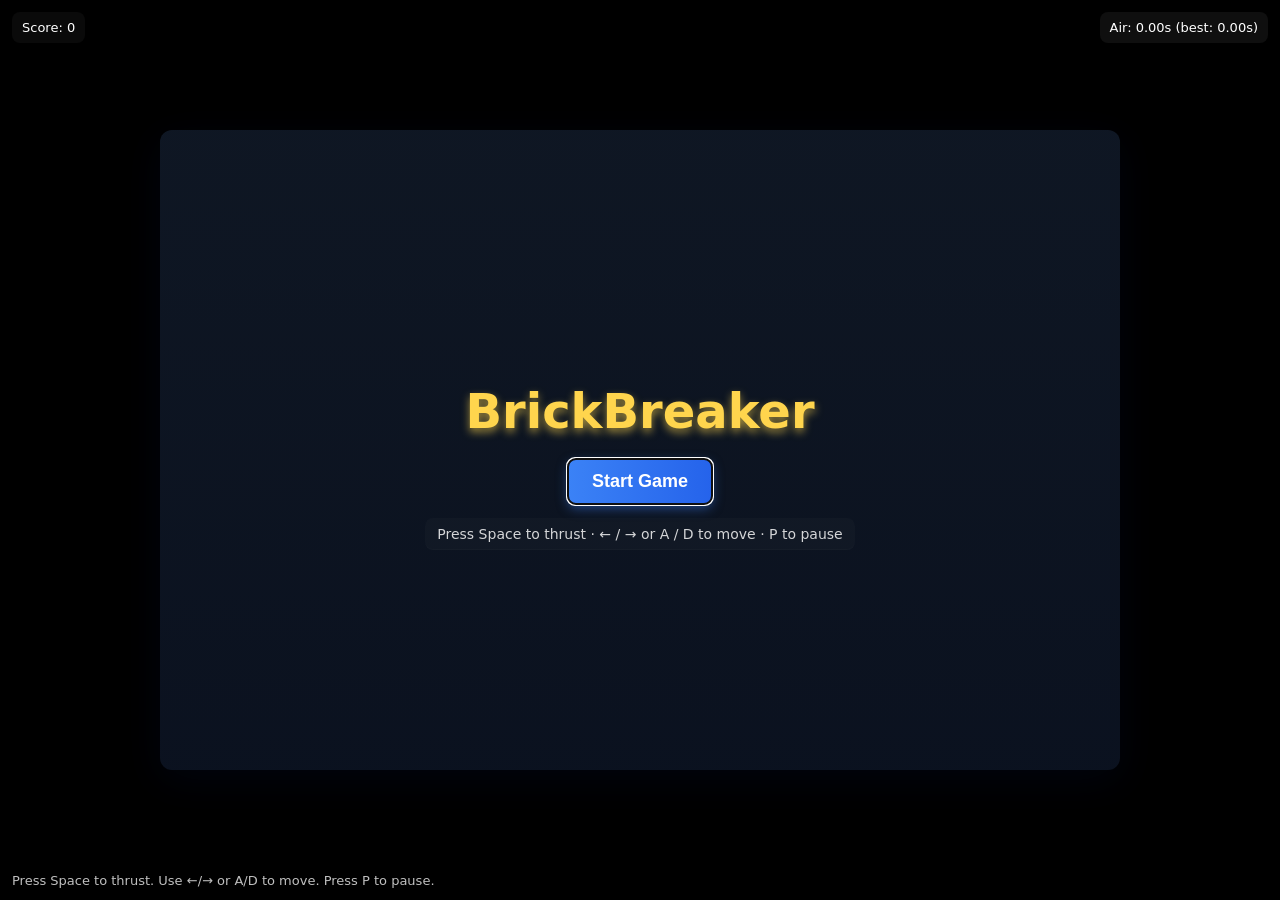
==== index.html @ c760f02c "Added start button autofocus and input pointer events update" ====
<!doctype html>
<html lang="en">
<head>
  <meta charset="utf-8">
  <meta name="viewport" content="width=device-width,initial-scale=1">
  <title>Floating Box</title>
  <link rel="stylesheet" href="style.css">
 </head>
<body>
  <div id="gameWrap" class="game-wrap">
    <div id="titleScreen" class="title-screen">
      <h1>BrickBreaker</h1>
      <button id="startGame" type="button" autofocus>Start Game</button>
      <div class="controls-hint">Press Space to thrust · ← / → or A / D to move · P to pause</div>
    </div>
    <canvas id="game" style="display:none"></canvas>
  </div>
  <div class="hint">Press Space to thrust. Use ←/→ or A/D to move. Press P to pause.</div>
  <div class="score" id="score">Score: 0</div>
  <div class="airtime" id="airtime">Air: 0.00s (best: 0.00s)</div>
  <div id="gameOver" class="overlay" aria-hidden="true">
    <div class="panel">
      <h1>Game Over</h1>
      <div class="final-air">Your airtime: <span id="final-air">0.00s</span></div>
      <label for="initials">Enter initials (3):</label>
      <input id="initials" maxlength="3" placeholder="ABC" />
      <div class="buttons">
        <button id="submitScore">Submit</button>
        <button id="restart">Restart</button>
      </div>
      <div id="saveMsg" class="save-msg" aria-live="polite"></div>
      <div class="leaderboard" id="leaderboard">
        <div class="leaderboard-header">
          <h2>Leaderboard</h2>
          <div class="leaderboard-controls">
            <button id="clearLeaderboard" class="clear-btn">Clear</button>
          </div>
        </div>
        <ol id="scoresList"></ol>
        <div id="leaderboardEmpty" class="leaderboard-empty">No scores yet</div>
      </div>
      <div id="confirmModal" class="confirm-modal" aria-hidden="true" role="dialog" aria-modal="true">
        <div class="confirm-panel">
          <p id="confirmText">Are you sure?</p>
          <div class="confirm-buttons">
            <button id="confirmYes" class="confirm-yes">Yes</button>
            <button id="confirmNo" class="confirm-no">Cancel</button>
          </div>
        </div>
      </div>
    </div>
  </div>
  <script src="script.js"></script>
</body>
</html>
---- style.css ----
html,body{height:100%;margin:0}
body{display:flex;align-items:center;justify-content:center;background:#000;overflow:hidden;font-family:Inter,system-ui,Segoe UI,Roboto,"Helvetica Neue",Arial}
/* responsive game wrapper to match itch.io recommended embed 960x640 */
.game-wrap{width:100%;max-width:960px;aspect-ratio:960/640;position:relative}
canvas{position:absolute;inset:0;width:100%;height:100%;display:block;background:#000}

/* small UI hint */
.hint{position:fixed;left:12px;bottom:12px;color:rgba(255,255,255,0.75);font-size:13px}

.airtime{position:fixed;right:12px;top:12px;background:rgba(255,255,255,0.06);color:#fff;padding:8px 10px;border-radius:8px;font-size:13px;backdrop-filter:blur(6px)}

.score{position:fixed;left:12px;top:12px;background:rgba(255,255,255,0.04);color:#fff;padding:8px 10px;border-radius:8px;font-size:13px;backdrop-filter:blur(6px)}

/* Game over overlay */
.overlay{position:fixed;inset:0;display:flex;align-items:center;justify-content:center;background:rgba(0,0,0,0.45);backdrop-filter:blur(2px);visibility:hidden;opacity:0;transition:opacity .18s,visibility .18s}
.overlay{z-index:40}
.overlay[aria-hidden="false"]{visibility:visible;opacity:1}
.overlay .panel{background:linear-gradient(180deg,#0f1724,#0b1220);color:#fff;padding:22px;border-radius:12px;min-width:280px;box-shadow:0 8px 30px rgba(2,6,23,0.6);text-align:center}
.overlay h1{margin:0 0 8px;font-size:22px}
.overlay .final-air{margin-bottom:10px}
.overlay label{display:block;margin-bottom:6px;font-size:13px;color:#c7d2fe}
.overlay input{width:100%;padding:8px;border-radius:8px;border:1px solid rgba(255,255,255,0.08);background:rgba(255,255,255,0.02);color:#fff;text-transform:uppercase;letter-spacing:1px;text-align:center;font-weight:600;pointer-events:auto}
.overlay .buttons{display:flex;gap:8px;margin-top:12px}
.overlay button{flex:1;padding:8px 10px;border-radius:8px;border:0;background:#2563eb;color:#fff;cursor:pointer}
.overlay button#restart{background:#374151}

/* Leaderboard inside overlay */
.leaderboard{margin-top:12px;text-align:left}
.leaderboard h2{margin:6px 0 8px;font-size:14px;color:#e0e7ff}
.leaderboard ol{margin:0;padding:0;list-style-position:inside;max-height:220px;overflow:auto}
.leaderboard li{padding:8px 10px;border-radius:8px;background:linear-gradient(90deg, rgba(255,255,255,0.02), rgba(255,255,255,0.01));margin-bottom:8px;display:flex;justify-content:space-between;align-items:center}
.leaderboard .name{font-weight:700;letter-spacing:1px}
.leaderboard .meta{opacity:0.95;color:#fff;display:flex;gap:10px;align-items:center}
.leaderboard .airtime-val{font-weight:700;color:#fff}
.leaderboard .points-val{opacity:0.95;color:#fff}
.leaderboard .medal{width:28px;height:28px;border-radius:50%;display:inline-flex;align-items:center;justify-content:center;font-size:13px;color:#111;font-weight:800;margin-right:8px}
.leaderboard li.top1 .medal{background:#ffd54d}
.leaderboard li.top2 .medal{background:#c0c0c0}
.leaderboard li.top3 .medal{background:#cd7f32}
.leaderboard-header{display:flex;justify-content:space-between;align-items:center;gap:12px}
.leaderboard-controls{display:flex;gap:8px}
.clear-btn{background:transparent;border:1px solid rgba(255,255,255,0.08);color:#fff;padding:6px 8px;border-radius:8px;cursor:pointer}
.clear-btn:hover{background:rgba(255,255,255,0.03)}
.leaderboard-empty{margin-top:8px;color:rgba(255,255,255,0.6);font-size:13px}

/* Confirmation modal */
.confirm-modal{position:fixed;inset:0;display:flex;align-items:center;justify-content:center;background:rgba(0,0,0,0.5);visibility:hidden;opacity:0;transition:opacity .15s,visibility .15s}
.confirm-modal[aria-hidden="false"]{visibility:visible;opacity:1}
.confirm-panel{background:linear-gradient(180deg,#0f1724,#0b1220);color:#fff;padding:18px 20px;border-radius:10px;min-width:280px;box-shadow:0 8px 30px rgba(0,0,0,0.6);text-align:center}
.confirm-panel p{margin:0 0 12px;font-size:15px}
.confirm-buttons{display:flex;gap:10px;justify-content:center}
.confirm-yes{background:#10b981;border:0;color:#062017;padding:8px 12px;border-radius:8px;cursor:pointer}
.confirm-no{background:transparent;border:1px solid rgba(255,255,255,0.08);color:#fff;padding:8px 12px;border-radius:8px;cursor:pointer}
.save-msg{margin-top:8px;color:#bbf7d0;font-size:13px;min-height:18px}

.title-screen {
  position: absolute;
  inset: 0;
  display: flex;
  flex-direction: column;
  align-items: center;
  justify-content: center;
  background: linear-gradient(180deg, rgba(15,23,36,0.98), rgba(11,18,32,0.98));
  color: #fff;
  font-family: Inter, system-ui, Segoe UI, Roboto, "Helvetica Neue", Arial;
  text-align: center;
  z-index: 20;
  border-radius: 12px;
  box-shadow: 0 10px 40px rgba(2,6,23,0.6);
}

.title-screen h1 {
  font-size: 48px;
  margin-bottom: 20px;
  color: #ffd54d;
  text-shadow: 0 4px 8px rgba(255, 213, 77, 0.6);
}

.title-screen button {
  padding: 12px 24px;
  font-size: 18px;
  font-weight: bold;
  color: #fff;
  background: linear-gradient(90deg, #3b82f6, #2563eb);
  border: none;
  border-radius: 8px;
  cursor: pointer;
  box-shadow: 0 4px 12px rgba(59, 130, 246, 0.5);
  transition: transform 0.2s, box-shadow 0.2s;
}

.title-screen button:hover {
  transform: scale(1.05);
  box-shadow: 0 6px 16px rgba(59, 130, 246, 0.7);
}

.title-screen button:active {
  transform: scale(0.95);
  box-shadow: 0 2px 8px rgba(59, 130, 246, 0.4);
}

.title-screen .controls-hint {
  margin-top: 14px;
  font-size: 14px;
  color: rgba(255,255,255,0.82);
  background: rgba(255,255,255,0.02);
  padding: 8px 12px;
  border-radius: 8px;
  box-shadow: inset 0 -1px 0 rgba(255,255,255,0.02);
}
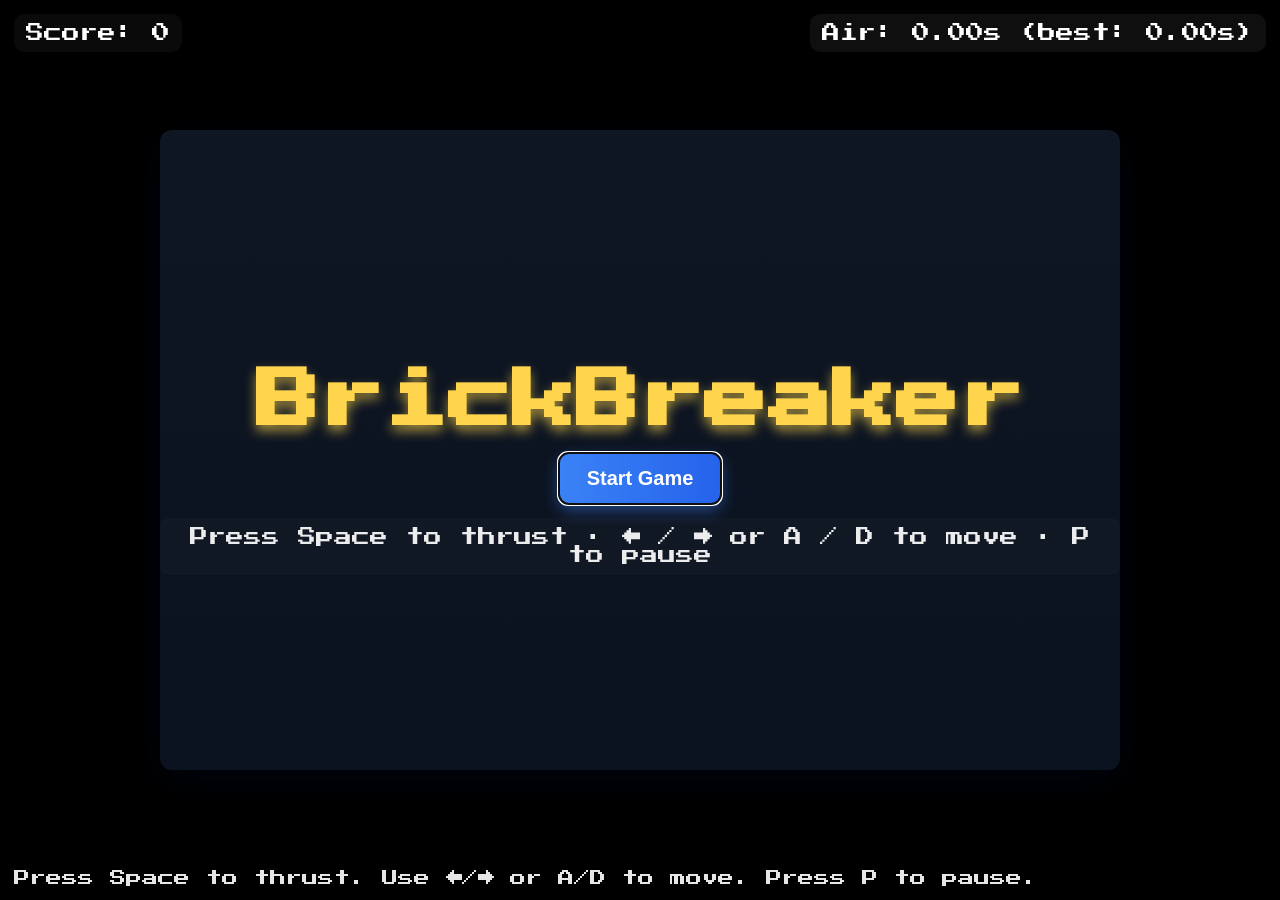
==== commit e53a79bd: "Updated the README.md file to include a link to the new CHANGELOG.md file, which provides a detailed" ====
--- a/index.html
+++ b/index.html
@@ -5,6 +5,7 @@
   <meta name="viewport" content="width=device-width,initial-scale=1">
   <title>Floating Box</title>
   <link rel="stylesheet" href="style.css">
+  <link href="https://fonts.googleapis.com/css2?family=Press+Start+2P&display=swap" rel="stylesheet">
  </head>
 <body>
   <div id="gameWrap" class="game-wrap">
@@ -13,7 +14,11 @@
       <button id="startGame" type="button" autofocus>Start Game</button>
       <div class="controls-hint">Press Space to thrust · ← / → or A / D to move · P to pause</div>
     </div>
+<<<<<<< HEAD
+    <canvas id="game" style="display:none" tabindex="0"></canvas>
+=======
     <canvas id="game" style="display:none"></canvas>
+>>>>>>> 84ac543e83aec68135afdfd53d8ef5bf6cb95071
   </div>
   <div class="hint">Press Space to thrust. Use ←/→ or A/D to move. Press P to pause.</div>
   <div class="score" id="score">Score: 0</div>
--- a/style.css
+++ b/style.css
@@ -1,47 +1,47 @@
 html,body{height:100%;margin:0}
-body{display:flex;align-items:center;justify-content:center;background:#000;overflow:hidden;font-family:Inter,system-ui,Segoe UI,Roboto,"Helvetica Neue",Arial}
+body{display:flex;align-items:center;justify-content:center;background:#000;overflow:hidden;font-family:'Press Start 2P',Inter,system-ui,Segoe UI,Roboto,"Helvetica Neue",Arial;-webkit-font-smoothing:none;text-rendering:optimizeLegibility}
 /* responsive game wrapper to match itch.io recommended embed 960x640 */
 .game-wrap{width:100%;max-width:960px;aspect-ratio:960/640;position:relative}
 canvas{position:absolute;inset:0;width:100%;height:100%;display:block;background:#000}
 
 /* small UI hint */
-.hint{position:fixed;left:12px;bottom:12px;color:rgba(255,255,255,0.75);font-size:13px}
+.hint{position:fixed;left:14px;bottom:14px;color:rgba(255,255,255,0.9);font-size:16px}
 
-.airtime{position:fixed;right:12px;top:12px;background:rgba(255,255,255,0.06);color:#fff;padding:8px 10px;border-radius:8px;font-size:13px;backdrop-filter:blur(6px)}
+.airtime{position:fixed;right:14px;top:14px;background:rgba(255,255,255,0.06);color:#fff;padding:10px 12px;border-radius:10px;font-size:18px;backdrop-filter:blur(6px)}
 
-.score{position:fixed;left:12px;top:12px;background:rgba(255,255,255,0.04);color:#fff;padding:8px 10px;border-radius:8px;font-size:13px;backdrop-filter:blur(6px)}
+.score{position:fixed;left:14px;top:14px;background:rgba(255,255,255,0.04);color:#fff;padding:10px 12px;border-radius:10px;font-size:18px;backdrop-filter:blur(6px)}
 
 /* Game over overlay */
 .overlay{position:fixed;inset:0;display:flex;align-items:center;justify-content:center;background:rgba(0,0,0,0.45);backdrop-filter:blur(2px);visibility:hidden;opacity:0;transition:opacity .18s,visibility .18s}
 .overlay{z-index:40}
 .overlay[aria-hidden="false"]{visibility:visible;opacity:1}
-.overlay .panel{background:linear-gradient(180deg,#0f1724,#0b1220);color:#fff;padding:22px;border-radius:12px;min-width:280px;box-shadow:0 8px 30px rgba(2,6,23,0.6);text-align:center}
-.overlay h1{margin:0 0 8px;font-size:22px}
+.overlay .panel{background:linear-gradient(180deg,#0f1724,#0b1220);color:#fff;padding:26px;border-radius:12px;min-width:320px;box-shadow:0 8px 30px rgba(2,6,23,0.6);text-align:center}
+.overlay h1{margin:0 0 10px;font-size:28px}
 .overlay .final-air{margin-bottom:10px}
-.overlay label{display:block;margin-bottom:6px;font-size:13px;color:#c7d2fe}
-.overlay input{width:100%;padding:8px;border-radius:8px;border:1px solid rgba(255,255,255,0.08);background:rgba(255,255,255,0.02);color:#fff;text-transform:uppercase;letter-spacing:1px;text-align:center;font-weight:600;pointer-events:auto}
-.overlay .buttons{display:flex;gap:8px;margin-top:12px}
-.overlay button{flex:1;padding:8px 10px;border-radius:8px;border:0;background:#2563eb;color:#fff;cursor:pointer}
+.overlay label{display:block;margin-bottom:8px;font-size:16px;color:#c7d2fe}
+.overlay input{width:100%;padding:10px;border-radius:10px;border:1px solid rgba(255,255,255,0.08);background:rgba(255,255,255,0.02);color:#fff;text-transform:uppercase;letter-spacing:2px;text-align:center;font-weight:700;pointer-events:auto;font-size:16px}
+.overlay .buttons{display:flex;gap:10px;margin-top:14px}
+.overlay button{flex:1;padding:12px 14px;border-radius:10px;border:0;background:#2563eb;color:#fff;cursor:pointer;font-size:16px}
 .overlay button#restart{background:#374151}
 
 /* Leaderboard inside overlay */
 .leaderboard{margin-top:12px;text-align:left}
-.leaderboard h2{margin:6px 0 8px;font-size:14px;color:#e0e7ff}
-.leaderboard ol{margin:0;padding:0;list-style-position:inside;max-height:220px;overflow:auto}
-.leaderboard li{padding:8px 10px;border-radius:8px;background:linear-gradient(90deg, rgba(255,255,255,0.02), rgba(255,255,255,0.01));margin-bottom:8px;display:flex;justify-content:space-between;align-items:center}
-.leaderboard .name{font-weight:700;letter-spacing:1px}
-.leaderboard .meta{opacity:0.95;color:#fff;display:flex;gap:10px;align-items:center}
-.leaderboard .airtime-val{font-weight:700;color:#fff}
+.leaderboard h2{margin:6px 0 8px;font-size:16px;color:#e0e7ff}
+.leaderboard ol{margin:0;padding:0;list-style-position:inside;max-height:260px;overflow:auto}
+.leaderboard li{padding:10px 12px;border-radius:10px;background:linear-gradient(90deg, rgba(255,255,255,0.02), rgba(255,255,255,0.01));margin-bottom:10px;display:flex;justify-content:space-between;align-items:center}
+.leaderboard .name{font-weight:800;letter-spacing:2px;font-size:16px}
+.leaderboard .meta{opacity:0.95;color:#fff;display:flex;gap:12px;align-items:center;font-size:16px}
+.leaderboard .airtime-val{font-weight:800;color:#fff}
 .leaderboard .points-val{opacity:0.95;color:#fff}
-.leaderboard .medal{width:28px;height:28px;border-radius:50%;display:inline-flex;align-items:center;justify-content:center;font-size:13px;color:#111;font-weight:800;margin-right:8px}
+.leaderboard .medal{width:34px;height:34px;border-radius:50%;display:inline-flex;align-items:center;justify-content:center;font-size:14px;color:#111;font-weight:800;margin-right:10px}
 .leaderboard li.top1 .medal{background:#ffd54d}
 .leaderboard li.top2 .medal{background:#c0c0c0}
 .leaderboard li.top3 .medal{background:#cd7f32}
 .leaderboard-header{display:flex;justify-content:space-between;align-items:center;gap:12px}
 .leaderboard-controls{display:flex;gap:8px}
-.clear-btn{background:transparent;border:1px solid rgba(255,255,255,0.08);color:#fff;padding:6px 8px;border-radius:8px;cursor:pointer}
+.clear-btn{background:transparent;border:1px solid rgba(255,255,255,0.08);color:#fff;padding:8px 10px;border-radius:8px;cursor:pointer}
 .clear-btn:hover{background:rgba(255,255,255,0.03)}
-.leaderboard-empty{margin-top:8px;color:rgba(255,255,255,0.6);font-size:13px}
+.leaderboard-empty{margin-top:8px;color:rgba(255,255,255,0.6);font-size:16px}
 
 /* Confirmation modal */
 .confirm-modal{position:fixed;inset:0;display:flex;align-items:center;justify-content:center;background:rgba(0,0,0,0.5);visibility:hidden;opacity:0;transition:opacity .15s,visibility .15s}
@@ -51,7 +51,7 @@
 .confirm-buttons{display:flex;gap:10px;justify-content:center}
 .confirm-yes{background:#10b981;border:0;color:#062017;padding:8px 12px;border-radius:8px;cursor:pointer}
 .confirm-no{background:transparent;border:1px solid rgba(255,255,255,0.08);color:#fff;padding:8px 12px;border-radius:8px;cursor:pointer}
-.save-msg{margin-top:8px;color:#bbf7d0;font-size:13px;min-height:18px}
+.save-msg{margin-top:8px;color:#bbf7d0;font-size:16px;min-height:18px}
 
 .title-screen {
   position: absolute;
@@ -62,7 +62,7 @@
   justify-content: center;
   background: linear-gradient(180deg, rgba(15,23,36,0.98), rgba(11,18,32,0.98));
   color: #fff;
-  font-family: Inter, system-ui, Segoe UI, Roboto, "Helvetica Neue", Arial;
+  font-family: 'Press Start 2P', Inter, system-ui, Segoe UI, Roboto, "Helvetica Neue", Arial;
   text-align: center;
   z-index: 20;
   border-radius: 12px;
@@ -70,28 +70,28 @@
 }
 
 .title-screen h1 {
-  font-size: 48px;
+  font-size: 64px;
   margin-bottom: 20px;
   color: #ffd54d;
-  text-shadow: 0 4px 8px rgba(255, 213, 77, 0.6);
+  text-shadow: 0 6px 12px rgba(255, 213, 77, 0.6);
 }
 
 .title-screen button {
-  padding: 12px 24px;
-  font-size: 18px;
-  font-weight: bold;
+  padding: 14px 28px;
+  font-size: 20px;
+  font-weight: 700;
   color: #fff;
   background: linear-gradient(90deg, #3b82f6, #2563eb);
   border: none;
-  border-radius: 8px;
+  border-radius: 10px;
   cursor: pointer;
-  box-shadow: 0 4px 12px rgba(59, 130, 246, 0.5);
-  transition: transform 0.2s, box-shadow 0.2s;
+  box-shadow: 0 6px 16px rgba(59, 130, 246, 0.5);
+  transition: transform 0.16s, box-shadow 0.16s;
 }
 
 .title-screen button:hover {
   transform: scale(1.05);
-  box-shadow: 0 6px 16px rgba(59, 130, 246, 0.7);
+  box-shadow: 0 8px 20px rgba(59, 130, 246, 0.7);
 }
 
 .title-screen button:active {
@@ -101,10 +101,10 @@
 
 .title-screen .controls-hint {
   margin-top: 14px;
-  font-size: 14px;
-  color: rgba(255,255,255,0.82);
+  font-size: 18px;
+  color: rgba(255,255,255,0.92);
   background: rgba(255,255,255,0.02);
-  padding: 8px 12px;
+  padding: 10px 14px;
   border-radius: 8px;
   box-shadow: inset 0 -1px 0 rgba(255,255,255,0.02);
 }
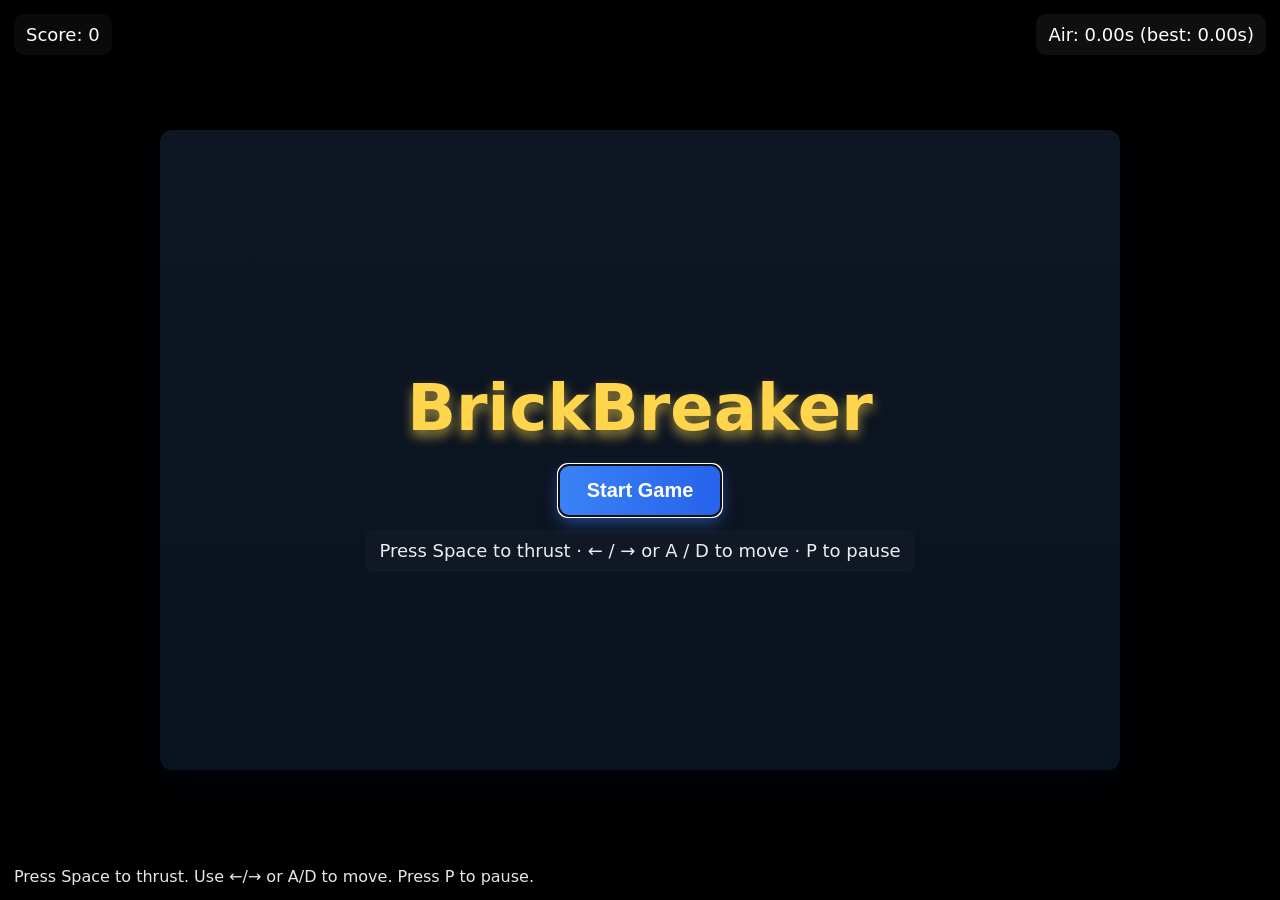
==== commit f6e54342: "Commit" ====
--- a/index.html
+++ b/index.html
@@ -5,7 +5,6 @@
   <meta name="viewport" content="width=device-width,initial-scale=1">
   <title>Floating Box</title>
   <link rel="stylesheet" href="style.css">
-  <link href="https://fonts.googleapis.com/css2?family=Press+Start+2P&display=swap" rel="stylesheet">
  </head>
 <body>
   <div id="gameWrap" class="game-wrap">
--- a/style.css
+++ b/style.css
@@ -1,4 +1,8 @@
 html,body{height:100%;margin:0}
+/* use border-box globally to avoid overflow from width + padding */
+*,*::before,*::after{box-sizing:border-box}
+/* local self-hosted pixel font */
+@font-face{font-family:"Press Start 2P";src: url("./press-start-2p.woff2") format("woff2");font-display:swap;font-weight:400;font-style:normal}
 body{display:flex;align-items:center;justify-content:center;background:#000;overflow:hidden;font-family:'Press Start 2P',Inter,system-ui,Segoe UI,Roboto,"Helvetica Neue",Arial;-webkit-font-smoothing:none;text-rendering:optimizeLegibility}
 /* responsive game wrapper to match itch.io recommended embed 960x640 */
 .game-wrap{width:100%;max-width:960px;aspect-ratio:960/640;position:relative}
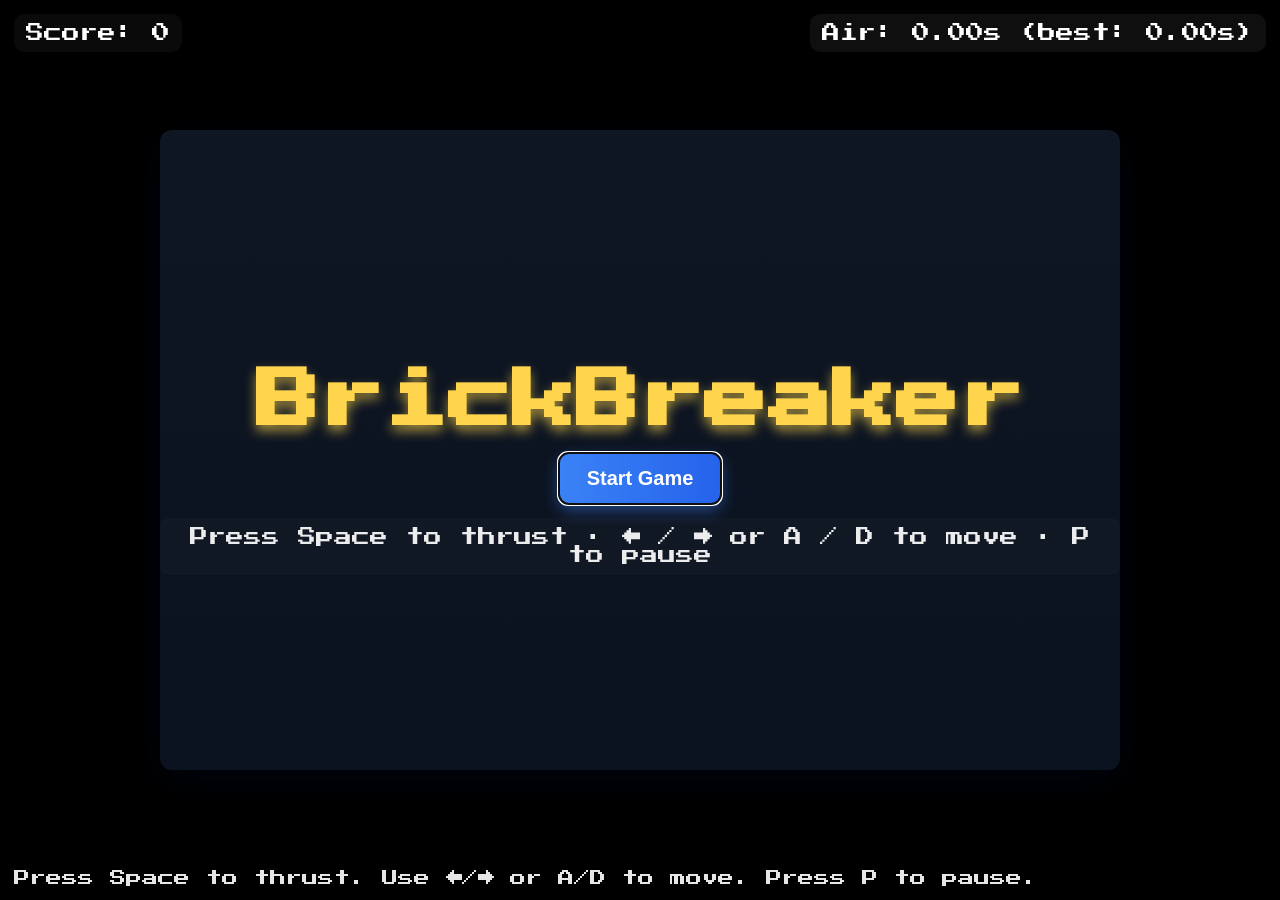
==== commit 3d612607: "Deleted the Click functionality" ====
--- a/index.html
+++ b/index.html
@@ -5,7 +5,10 @@
   <meta name="viewport" content="width=device-width,initial-scale=1">
   <title>Floating Box</title>
   <link rel="stylesheet" href="style.css">
- </head>
+  <link rel="preconnect" href="https://fonts.googleapis.com">
+  <link rel="preconnect" href="https://fonts.gstatic.com" crossorigin>
+  <link href="https://fonts.googleapis.com/css2?family=Press+Start+2P&display=swap" rel="stylesheet">
+</head>
 <body>
   <div id="gameWrap" class="game-wrap">
     <div id="titleScreen" class="title-screen">
@@ -13,11 +16,7 @@
       <button id="startGame" type="button" autofocus>Start Game</button>
       <div class="controls-hint">Press Space to thrust · ← / → or A / D to move · P to pause</div>
     </div>
-<<<<<<< HEAD
     <canvas id="game" style="display:none" tabindex="0"></canvas>
-=======
-    <canvas id="game" style="display:none"></canvas>
->>>>>>> 84ac543e83aec68135afdfd53d8ef5bf6cb95071
   </div>
   <div class="hint">Press Space to thrust. Use ←/→ or A/D to move. Press P to pause.</div>
   <div class="score" id="score">Score: 0</div>
@@ -34,24 +33,11 @@
       </div>
       <div id="saveMsg" class="save-msg" aria-live="polite"></div>
       <div class="leaderboard" id="leaderboard">
-        <div class="leaderboard-header">
-          <h2>Leaderboard</h2>
-          <div class="leaderboard-controls">
-            <button id="clearLeaderboard" class="clear-btn">Clear</button>
-          </div>
-        </div>
+        <h2>Leaderboard</h2>
         <ol id="scoresList"></ol>
         <div id="leaderboardEmpty" class="leaderboard-empty">No scores yet</div>
       </div>
-      <div id="confirmModal" class="confirm-modal" aria-hidden="true" role="dialog" aria-modal="true">
-        <div class="confirm-panel">
-          <p id="confirmText">Are you sure?</p>
-          <div class="confirm-buttons">
-            <button id="confirmYes" class="confirm-yes">Yes</button>
-            <button id="confirmNo" class="confirm-no">Cancel</button>
-          </div>
-        </div>
-      </div>
+
     </div>
   </div>
   <script src="script.js"></script>
--- a/style.css
+++ b/style.css
@@ -41,20 +41,10 @@
 .leaderboard li.top1 .medal{background:#ffd54d}
 .leaderboard li.top2 .medal{background:#c0c0c0}
 .leaderboard li.top3 .medal{background:#cd7f32}
-.leaderboard-header{display:flex;justify-content:space-between;align-items:center;gap:12px}
-.leaderboard-controls{display:flex;gap:8px}
-.clear-btn{background:transparent;border:1px solid rgba(255,255,255,0.08);color:#fff;padding:8px 10px;border-radius:8px;cursor:pointer}
-.clear-btn:hover{background:rgba(255,255,255,0.03)}
+
 .leaderboard-empty{margin-top:8px;color:rgba(255,255,255,0.6);font-size:16px}
 
-/* Confirmation modal */
-.confirm-modal{position:fixed;inset:0;display:flex;align-items:center;justify-content:center;background:rgba(0,0,0,0.5);visibility:hidden;opacity:0;transition:opacity .15s,visibility .15s}
-.confirm-modal[aria-hidden="false"]{visibility:visible;opacity:1}
-.confirm-panel{background:linear-gradient(180deg,#0f1724,#0b1220);color:#fff;padding:18px 20px;border-radius:10px;min-width:280px;box-shadow:0 8px 30px rgba(0,0,0,0.6);text-align:center}
-.confirm-panel p{margin:0 0 12px;font-size:15px}
-.confirm-buttons{display:flex;gap:10px;justify-content:center}
-.confirm-yes{background:#10b981;border:0;color:#062017;padding:8px 12px;border-radius:8px;cursor:pointer}
-.confirm-no{background:transparent;border:1px solid rgba(255,255,255,0.08);color:#fff;padding:8px 12px;border-radius:8px;cursor:pointer}
+
 .save-msg{margin-top:8px;color:#bbf7d0;font-size:16px;min-height:18px}
 
 .title-screen {
@@ -72,6 +62,8 @@
   border-radius: 12px;
   box-shadow: 0 10px 40px rgba(2,6,23,0.6);
 }
+
+
 
 .title-screen h1 {
   font-size: 64px;
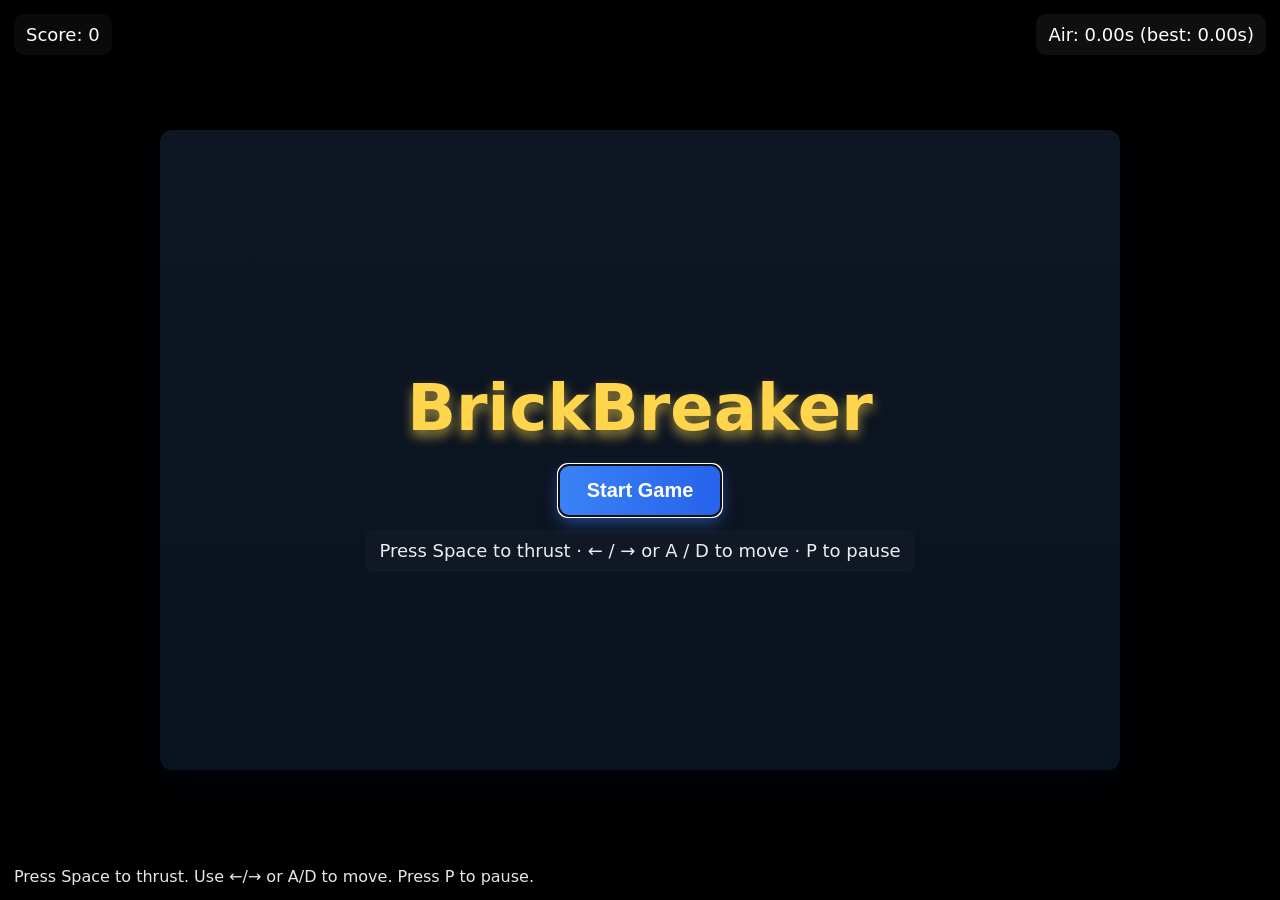
==== commit 4499024d: "Removed Google Fonts preconnect and stylesheet link from index.html, as they are not being used in t" ====
--- a/index.html
+++ b/index.html
@@ -5,9 +5,6 @@
   <meta name="viewport" content="width=device-width,initial-scale=1">
   <title>Floating Box</title>
   <link rel="stylesheet" href="style.css">
-  <link rel="preconnect" href="https://fonts.googleapis.com">
-  <link rel="preconnect" href="https://fonts.gstatic.com" crossorigin>
-  <link href="https://fonts.googleapis.com/css2?family=Press+Start+2P&display=swap" rel="stylesheet">
 </head>
 <body>
   <div id="gameWrap" class="game-wrap">
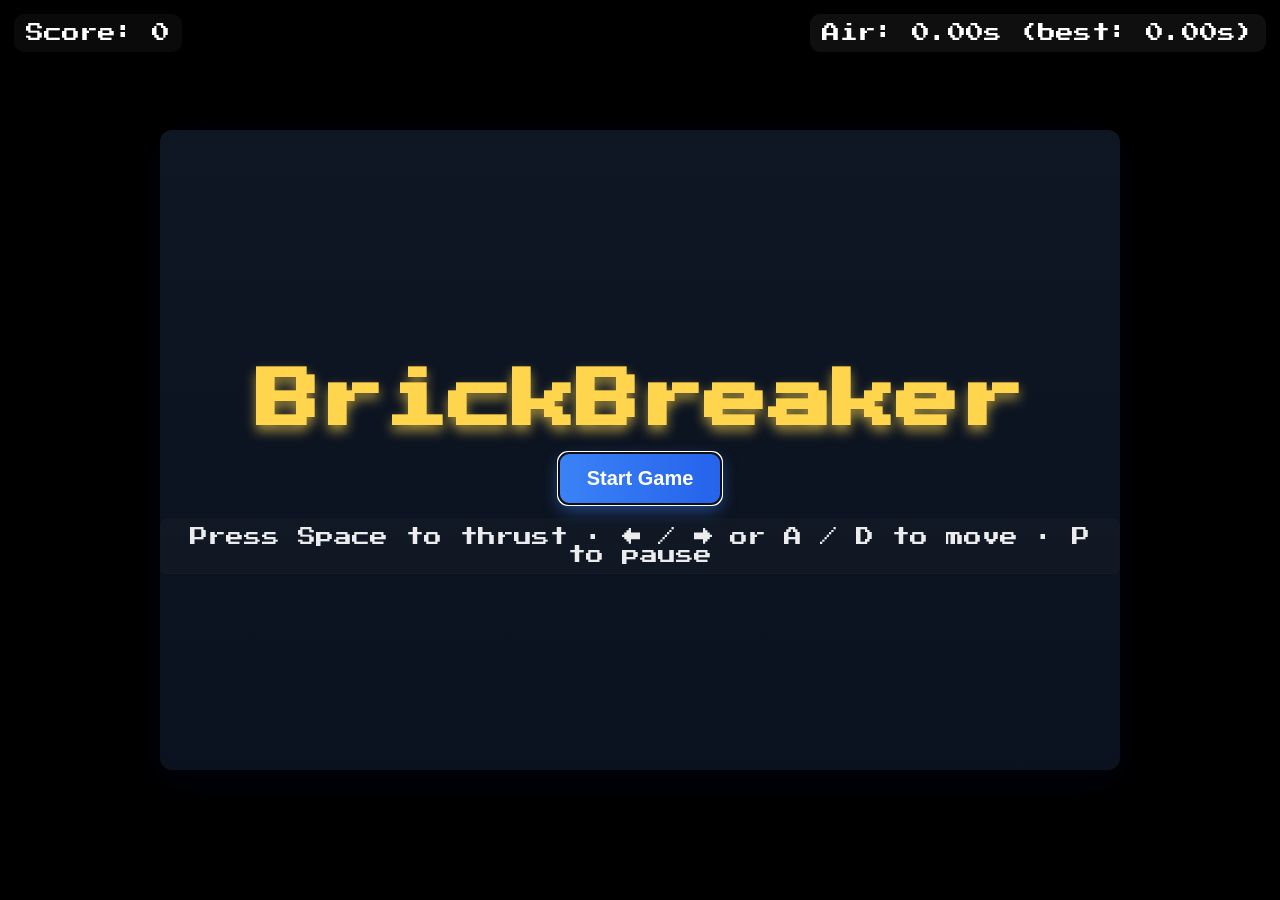
==== commit 677bb6a1: "Removed Google Fonts preconnect and stylesheet link from index.html, as they are not being used in t" ====
--- a/index.html
+++ b/index.html
@@ -5,6 +5,7 @@
   <meta name="viewport" content="width=device-width,initial-scale=1">
   <title>Floating Box</title>
   <link rel="stylesheet" href="style.css">
+  <link rel="preload" href="fonts/press-start-2p.woff2" as="font" type="font/woff2" crossorigin>
 </head>
 <body>
   <div id="gameWrap" class="game-wrap">
@@ -15,7 +16,6 @@
     </div>
     <canvas id="game" style="display:none" tabindex="0"></canvas>
   </div>
-  <div class="hint">Press Space to thrust. Use ←/→ or A/D to move. Press P to pause.</div>
   <div class="score" id="score">Score: 0</div>
   <div class="airtime" id="airtime">Air: 0.00s (best: 0.00s)</div>
   <div id="gameOver" class="overlay" aria-hidden="true">
--- a/style.css
+++ b/style.css
@@ -1,15 +1,21 @@
 html,body{height:100%;margin:0}
 /* use border-box globally to avoid overflow from width + padding */
 *,*::before,*::after{box-sizing:border-box}
-/* local self-hosted pixel font */
-@font-face{font-family:"Press Start 2P";src: url("./press-start-2p.woff2") format("woff2");font-display:swap;font-weight:400;font-style:normal}
+/* local self-hosted pixel font (woff2 preferred, TTF fallback) */
+@font-face{
+  font-family: "Press Start 2P";
+  src: url("fonts/press-start-2p.woff2") format("woff2");
+  font-weight: 400;
+  font-style: normal;
+  font-display: swap;
+}
 body{display:flex;align-items:center;justify-content:center;background:#000;overflow:hidden;font-family:'Press Start 2P',Inter,system-ui,Segoe UI,Roboto,"Helvetica Neue",Arial;-webkit-font-smoothing:none;text-rendering:optimizeLegibility}
 /* responsive game wrapper to match itch.io recommended embed 960x640 */
 .game-wrap{width:100%;max-width:960px;aspect-ratio:960/640;position:relative}
 canvas{position:absolute;inset:0;width:100%;height:100%;display:block;background:#000}
 
-/* small UI hint */
-.hint{position:fixed;left:14px;bottom:14px;color:rgba(255,255,255,0.9);font-size:16px}
+/* small UI hint (removed duplicate usage; keep rule commented for future use) */
+/* .hint{position:fixed;left:14px;bottom:14px;color:rgba(255,255,255,0.9);font-size:16px} */
 
 .airtime{position:fixed;right:14px;top:14px;background:rgba(255,255,255,0.06);color:#fff;padding:10px 12px;border-radius:10px;font-size:18px;backdrop-filter:blur(6px)}
 
